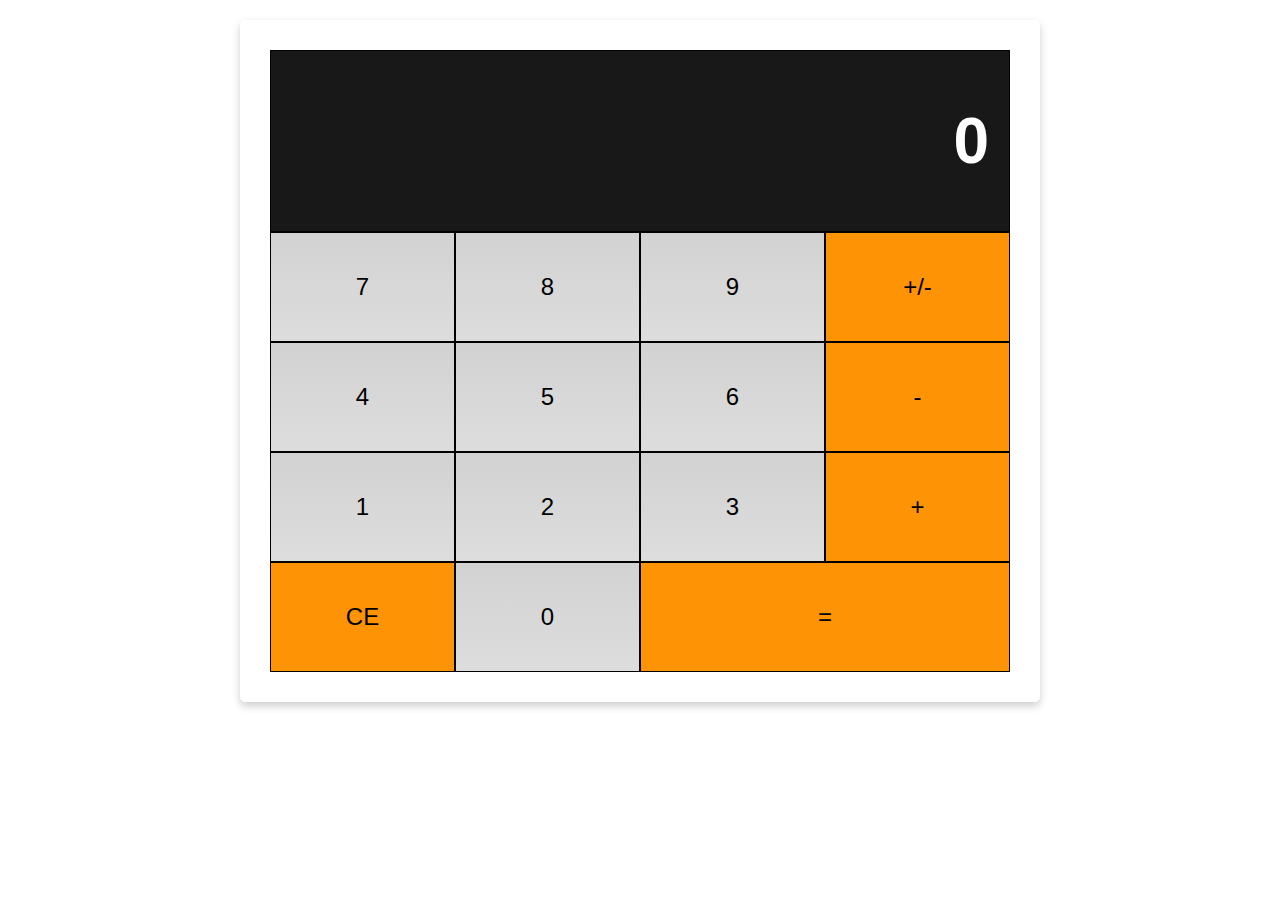
==== index.html @ 7cf00824 "first_initialize" ====
<!DOCTYPE html>
<html>
    <head>
        <title>
            Kalkulator X
        </title>

        <link rel="stylesheet" href="assets\style\style_kalkulator.css">

        <meta name="viewport" content="width=device-width, initial-scale=1.0">
    </head>
    <body>
        <div class="flex-container-column card">
            <div class="display">
                <h1 id="displaynumber">0</h1>
            </div>
            <div class="flex-container-row">
                <div class="button">7</div>
                <div class="button">8</div>
                <div class="button">9</div>
                <div class="button negative">+/-</div> 
            </div>
            <div class="flex-container-row">
                <div class="button">4</div>
                <div class="button">5</div>
                <div class="button">6</div>
                <div class="button operator">-</div> 
            </div>
            <div class="flex-container-row">
                <div class="button">1</div>
                <div class="button">2</div>
                <div class="button">3</div>
                <div class="button operator">+</div> 
            </div>
            <div class="flex-container-row">
                <div class="button clear">CE</div>
                <div class="button">0</div>
                <div class="button equals double">=</div>
                <!-- <div class="button"></div>  -->
            </div>            
        </div>

        <script src="calculator.js"></script>
    </body>

</html>
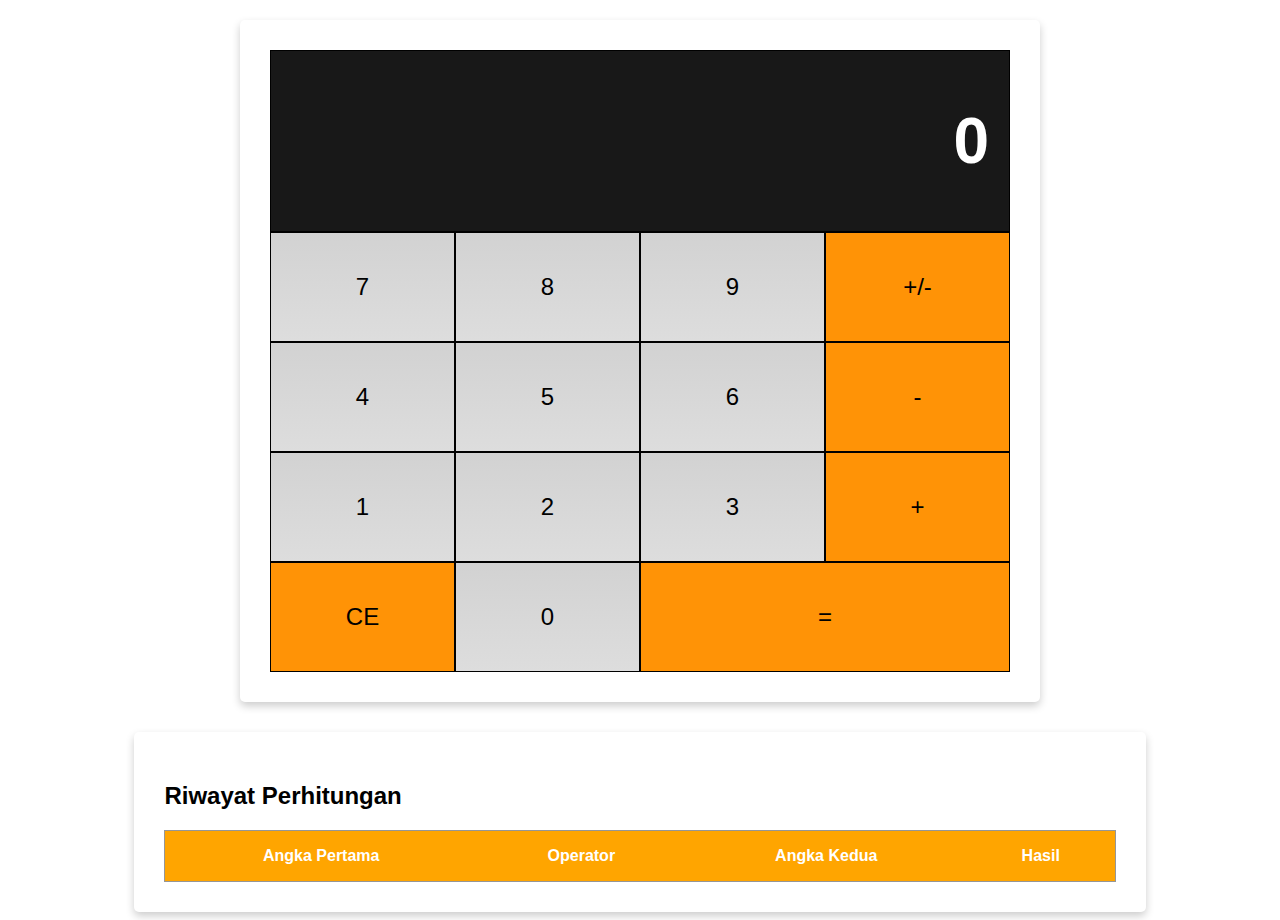
==== commit 72717db7: "calculator working perfectly" ====
--- a/index.html
+++ b/index.html
@@ -40,7 +40,25 @@
             </div>            
         </div>
 
+
+
+        <div class="history card">
+            <h2>Riwayat Perhitungan</h2>
+            <table>
+                <thead>
+                    <tr>
+                        <th>Angka Pertama</th>
+                        <th>Operator</th>
+                        <th>Angka Kedua</th>
+                        <th>Hasil</th>
+                    </tr>
+                </thead>
+                <tbody id="historyList"></tbody>
+            </table>
+        </div>
+
         <script src="calculator.js"></script>
+        <script src="storage.js"></script>
     </body>
 
 </html>